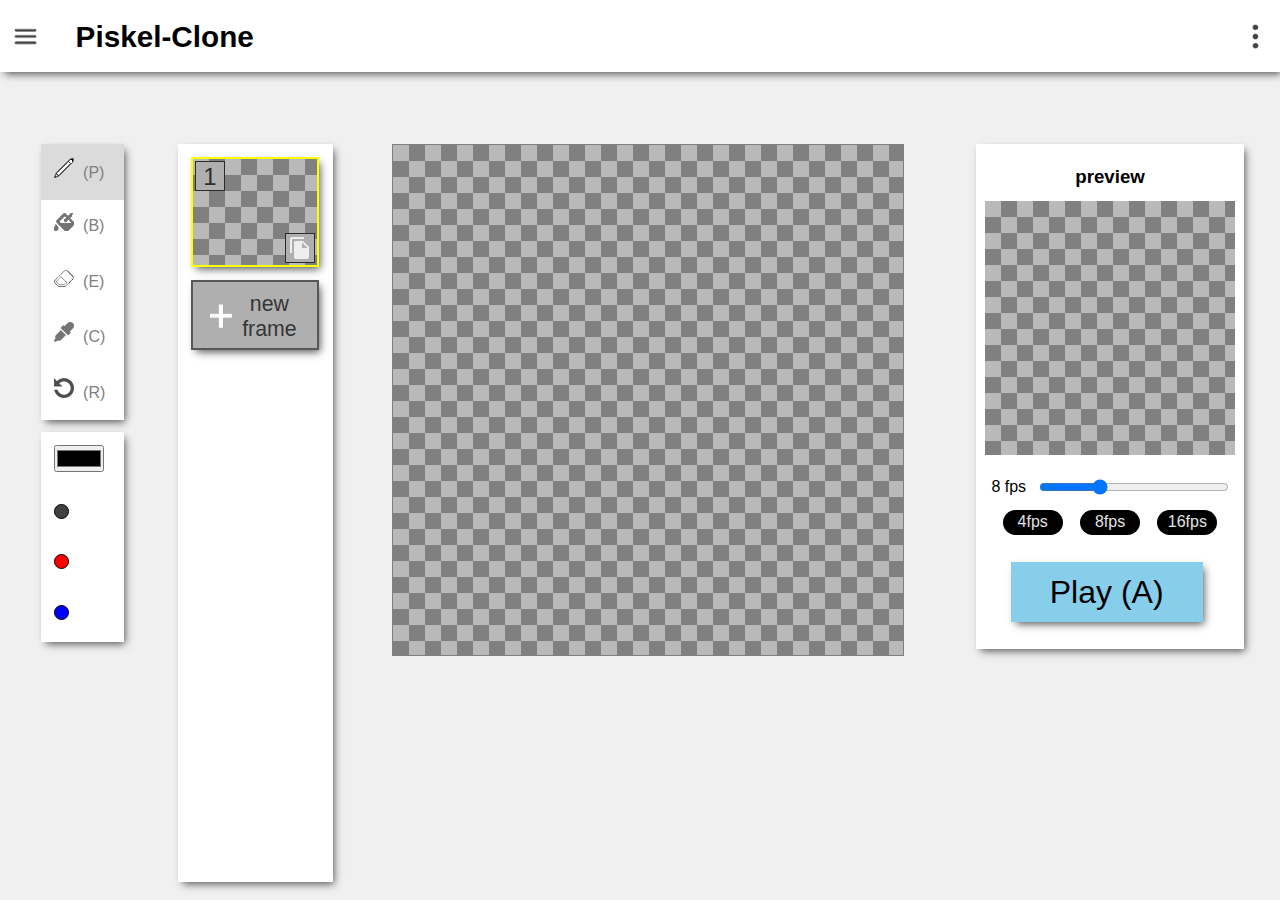
==== index.html @ 6ce9e7e1 "init: initial commit" ====
<!DOCTYPE html>
<html>
  <head>
    <meta charset="UTF-8">
    <title>Animation Player by vadikmash</title>
  </head>
  <body>
  <script type="text/javascript" src="app.bundle.js"></script></body>
</html>
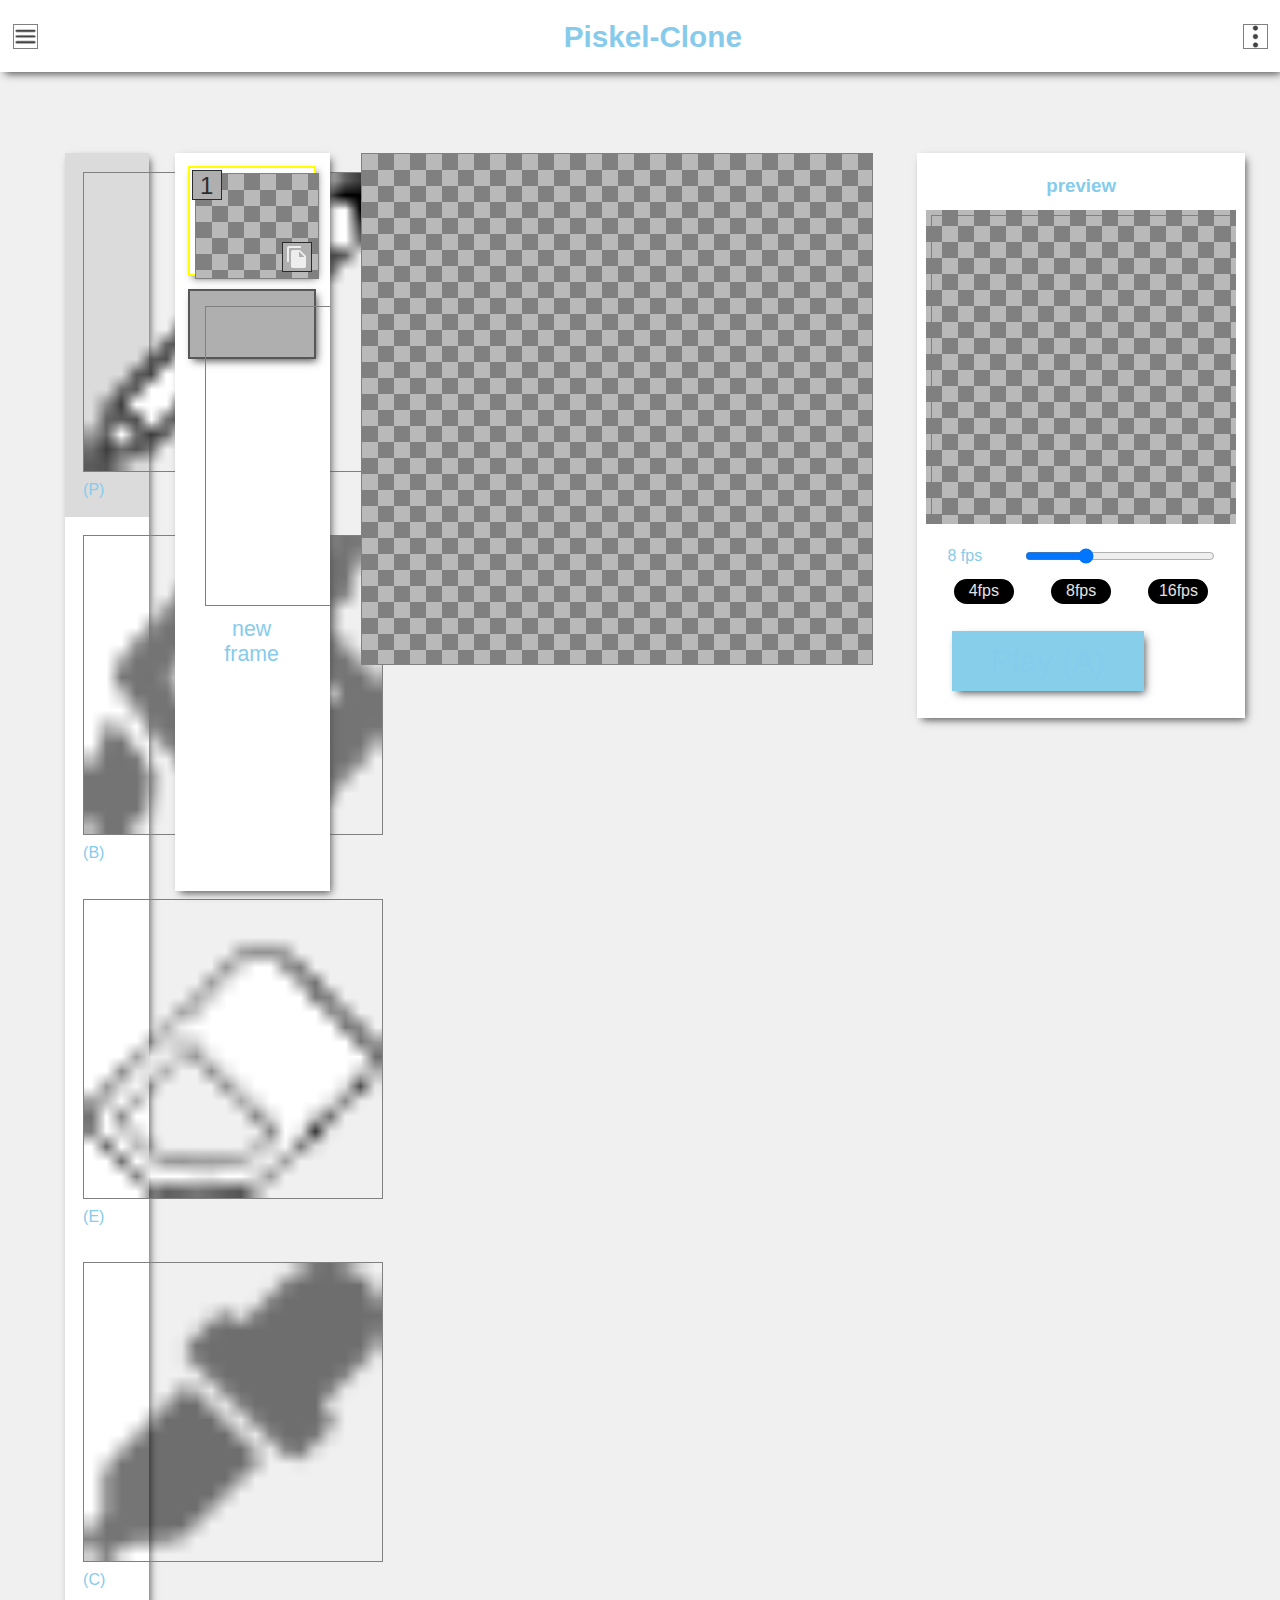
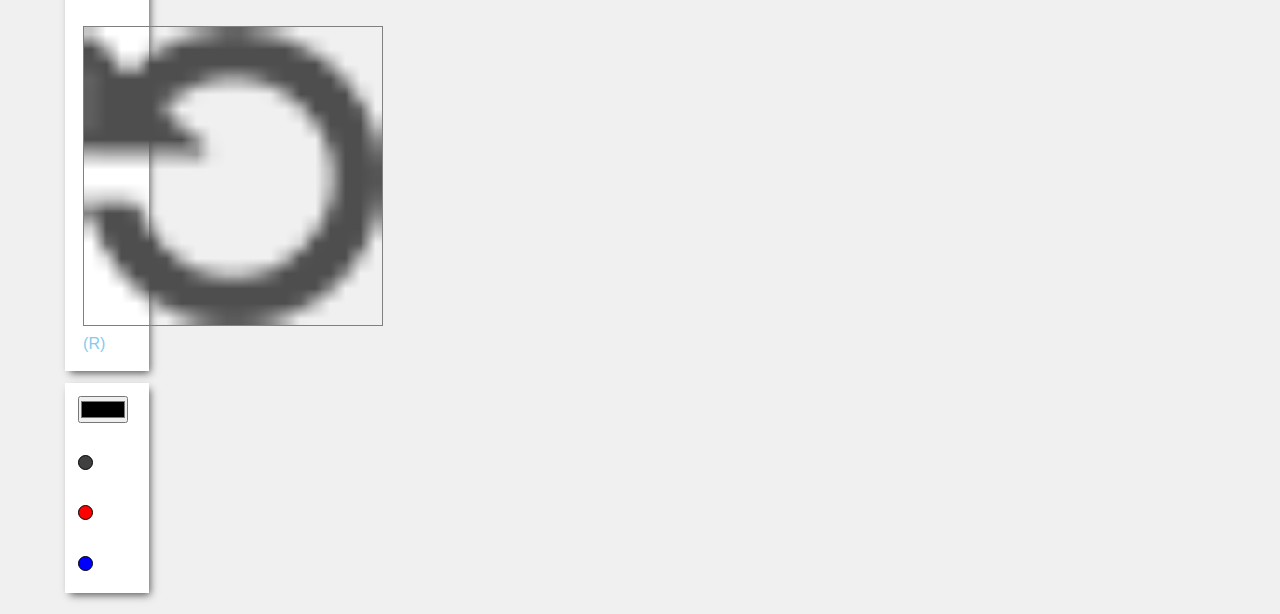
==== commit 652c9705: "feat: example gifs, redesign" ====
--- a/index.html
+++ b/index.html
@@ -2,8 +2,25 @@
 <html>
   <head>
     <meta charset="UTF-8">
-    <title>Animation Player by vadikmash</title>
+    <title>Piskel Clone Landing</title>
+    <link rel="stylesheet" href="style.css">
   </head>
   <body>
+    <header>
+      <h1>Welcome to the greatest landing page of all time!</h1>
+    </header>
+    <main>
+      <h2>What it's all about</h2>
+      <p>Here you'll be able to find some info about my exeptional 
+        piskel-clone task, see how it looks and even launch it if you dare!</p>
+      <a href="piskel-app/index.html"><strong>Try this App!</strong></a>
+      <h3>Examples</h3>
+      <div class="examples-wrapper">
+        <img src="img/face.gif" alt="face">
+        <img src="img/face.gif" alt="face">
+        <img src="img/face.gif" alt="face">
+        <img src="img/face.gif" alt="face">
+      </div>
+    </main>
   <script type="text/javascript" src="app.bundle.js"></script></body>
 </html>--- a/style.css
+++ b/style.css
@@ -0,0 +1,25 @@
+* {
+  box-sizing: border-box;
+  -webkit-user-drag: none;
+  color: rgb(134, 203, 235);
+  font-family: 'Franklin Gothic Medium', 'Arial Narrow', Arial, sans-serif
+}
+
+body {
+  background: #241955;
+}
+
+main {
+  padding: 1vh 1vw 1vh 3vw;
+}
+
+img {
+  border: 1px solid gray;
+  width: 300px;
+  height: 300px;
+  margin: 5px;
+}
+
+h1 {
+  text-align: center;
+}